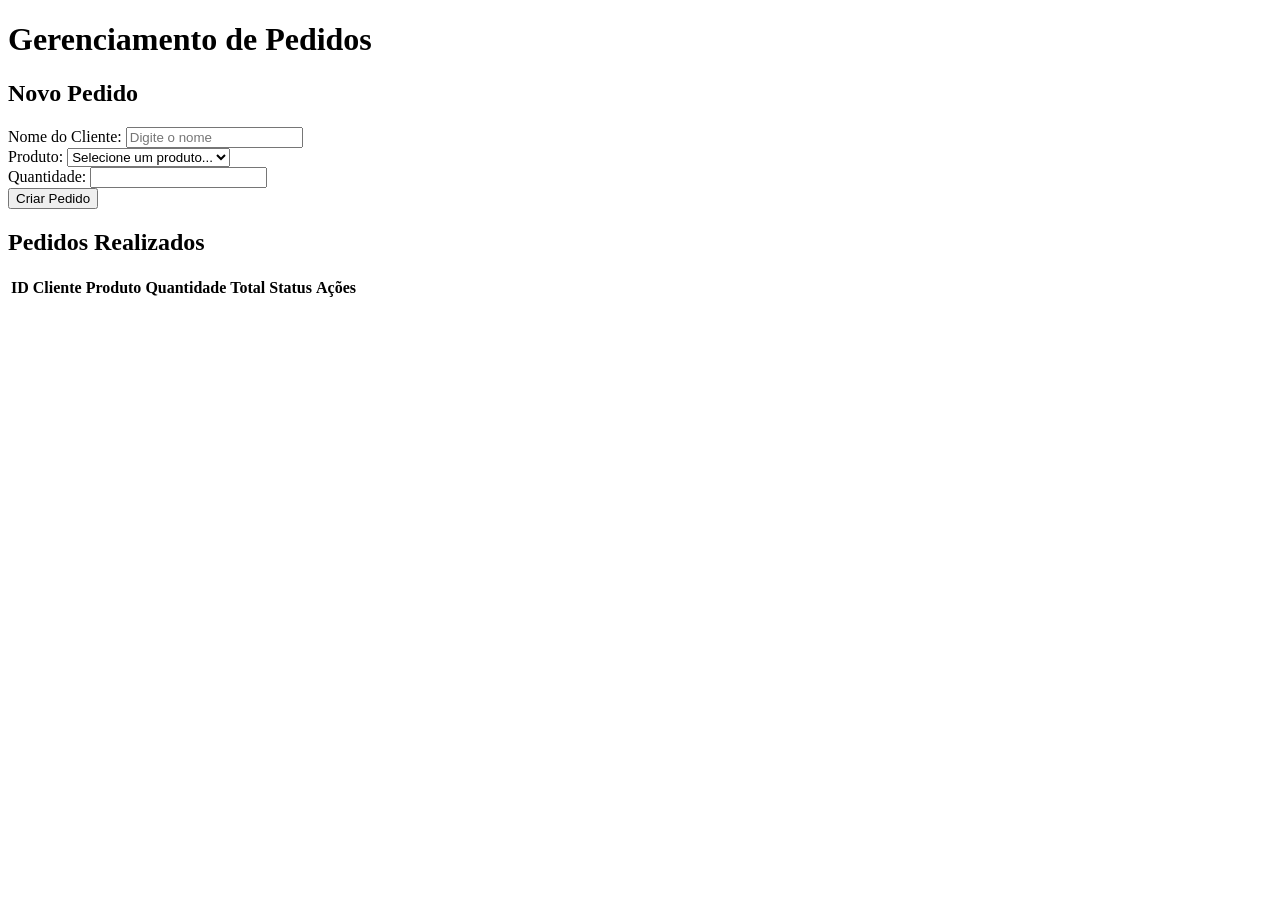
==== src/main/webapp/pedidos.html @ 5592a245 "feat: pedidos.html e pedidos.js com CRUD completo" ====
<!DOCTYPE html>
<html lang="pt-BR">
<head>
    <meta charset="UTF-8">
    <meta name="viewport" content="width=device-width, initial-scale=1.0">
    <title>Pedidos - E-commerce</title>
</head>
<body>

<h1>Gerenciamento de Pedidos</h1>

<!-- SEÇÃO 1: Formulário de criar pedido -->
<section id="form-section">
    <h2>Novo Pedido</h2>
    <form id="form-pedido">
        <div>
            <label for="nomeCliente">Nome do Cliente:</label>
            <input type="text" id="nomeCliente" placeholder="Digite o nome" required>
        </div>

        <div>
            <label for="idProduto">Produto:</label>
            <select id="idProduto" required>
                <option value="">Selecione um produto...</option>
                <!-- preenchido via JavaScript -->
            </select>
        </div>

        <div>
            <label for="quantidade">Quantidade:</label>
            <input type="number" id="quantidade" min="1" required>
        </div>

        <button type="submit">Criar Pedido</button>
    </form>
</section>

<!-- SEÇÃO 2: Listagem de pedidos -->
<section id="list-section">
    <h2>Pedidos Realizados</h2>
    <table id="tabela-pedidos">
        <thead>
        <tr>
            <th>ID</th>
            <th>Cliente</th>
            <th>Produto</th>
            <th>Quantidade</th>
            <th>Total</th>
            <th>Status</th>
            <th>Ações</th>
        </tr>
        </thead>
        <tbody id="tbody-pedidos">
        <!-- preenchido via JavaScript -->
        </tbody>
    </table>
</section>

<script src="js/pedidos.js"></script>
</body>
</html>
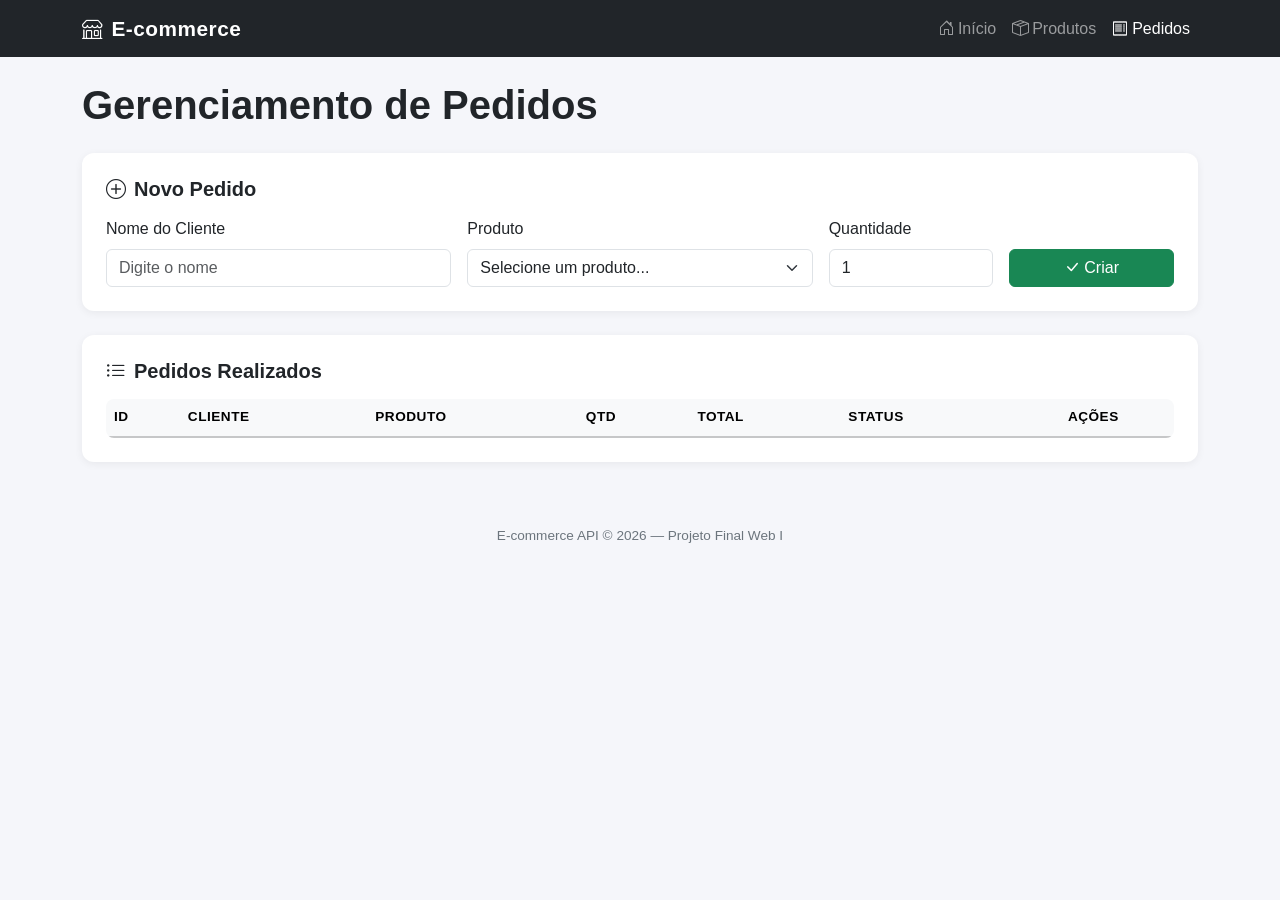
==== commit 530c6336: "feat: entregas 2 e 6 referentes à ProdutoServlet.java — CRUD completo + filtro por categoria e index" ====
--- a/src/main/webapp/pedidos.html
+++ b/src/main/webapp/pedidos.html
@@ -3,59 +3,138 @@
 <head>
     <meta charset="UTF-8">
     <meta name="viewport" content="width=device-width, initial-scale=1.0">
-    <title>Pedidos - E-commerce</title>
+    <title>Pedidos — E-commerce</title>
+    <!-- Bootstrap 5 CDN -->
+    <link href="https://cdn.jsdelivr.net/npm/bootstrap@5.3.3/dist/css/bootstrap.min.css" rel="stylesheet">
+    <!-- Bootstrap Icons -->
+    <link href="https://cdn.jsdelivr.net/npm/bootstrap-icons@1.11.3/font/bootstrap-icons.css" rel="stylesheet">
+    <!-- CSS Global -->
+    <link href="css/style.css" rel="stylesheet">
 </head>
 <body>
 
-<h1>Gerenciamento de Pedidos</h1>
+<!-- Navbar -->
+<nav class="navbar navbar-expand-lg navbar-dark bg-dark">
+    <div class="container">
+        <a class="navbar-brand" href="index.html">
+            <i class="bi bi-shop me-2"></i>E-commerce
+        </a>
+        <button class="navbar-toggler" type="button" data-bs-toggle="collapse" data-bs-target="#navbarNav">
+            <span class="navbar-toggler-icon"></span>
+        </button>
+        <div class="collapse navbar-collapse" id="navbarNav">
+            <ul class="navbar-nav ms-auto">
+                <li class="nav-item">
+                    <a class="nav-link" href="index.html">
+                        <i class="bi bi-house-door me-1"></i>Início
+                    </a>
+                </li>
+                <li class="nav-item">
+                    <a class="nav-link" href="produtos.html">
+                        <i class="bi bi-box-seam me-1"></i>Produtos
+                    </a>
+                </li>
+                <li class="nav-item">
+                    <a class="nav-link active" href="pedidos.html">
+                        <i class="bi bi-receipt me-1"></i>Pedidos
+                    </a>
+                </li>
+            </ul>
+        </div>
+    </div>
+</nav>
 
-<!-- SEÇÃO 1: Formulário de criar pedido -->
-<section id="form-section">
-    <h2>Novo Pedido</h2>
-    <form id="form-pedido">
-        <div>
-            <label for="nomeCliente">Nome do Cliente:</label>
-            <input type="text" id="nomeCliente" placeholder="Digite o nome" required>
+<!-- Conteúdo principal -->
+<main class="container py-4">
+
+    <h1 class="fw-bold mb-4">Gerenciamento de Pedidos</h1>
+
+    <!-- Formulário de novo pedido -->
+    <div class="form-section" id="form-section">
+        <h5><i class="bi bi-plus-circle me-2"></i>Novo Pedido</h5>
+        <form id="form-pedido">
+            <div class="row g-3">
+                <div class="col-md-4">
+                    <label for="nomeCliente" class="form-label">Nome do Cliente</label>
+                    <input type="text" class="form-control" id="nomeCliente" placeholder="Digite o nome" required>
+                </div>
+                <div class="col-md-4">
+                    <label for="idProduto" class="form-label">Produto</label>
+                    <select class="form-select" id="idProduto" required>
+                        <option value="">Selecione um produto...</option>
+                        <!-- preenchido via JavaScript -->
+                    </select>
+                </div>
+                <div class="col-md-2">
+                    <label for="quantidade" class="form-label">Quantidade</label>
+                    <input type="number" class="form-control" id="quantidade" min="1" value="1" required>
+                </div>
+                <div class="col-md-2 d-flex align-items-end">
+                    <button type="submit" class="btn btn-success w-100">
+                        <i class="bi bi-check-lg me-1"></i>Criar
+                    </button>
+                </div>
+            </div>
+        </form>
+    </div>
+
+    <!-- Listagem de pedidos -->
+    <div class="content-section" id="list-section">
+        <h5 class="fw-bold mb-3"><i class="bi bi-list-ul me-2"></i>Pedidos Realizados</h5>
+        <div class="table-responsive">
+            <table class="table table-hover align-middle mb-0" id="tabela-pedidos">
+                <thead class="table-light">
+                <tr>
+                    <th>ID</th>
+                    <th>Cliente</th>
+                    <th>Produto</th>
+                    <th>Qtd</th>
+                    <th>Total</th>
+                    <th>Status</th>
+                    <th class="text-center">Ações</th>
+                </tr>
+                </thead>
+                <tbody id="tbody-pedidos">
+                <!-- preenchido via JavaScript -->
+                </tbody>
+            </table>
         </div>
+    </div>
 
-        <div>
-            <label for="idProduto">Produto:</label>
-            <select id="idProduto" required>
-                <option value="">Selecione um produto...</option>
-                <!-- preenchido via JavaScript -->
-            </select>
+</main>
+
+<!-- Footer -->
+<footer class="text-center py-3 mt-4">
+    <p class="mb-0">E-commerce API &copy; 2026 — Projeto Final Web I</p>
+</footer>
+
+<!-- Bootstrap JS -->
+<script src="https://cdn.jsdelivr.net/npm/bootstrap@5.3.3/dist/js/bootstrap.bundle.min.js"></script>
+
+<!-- Modal para editar status -->
+<div class="modal fade" id="modalStatus" tabindex="-1" aria-labelledby="modalStatusLabel" aria-hidden="true">
+    <div class="modal-dialog modal-sm modal-dialog-centered">
+        <div class="modal-content">
+            <div class="modal-header">
+                <h5 class="modal-title" id="modalStatusLabel">Alterar Status</h5>
+                <button type="button" class="btn-close" data-bs-dismiss="modal" aria-label="Fechar"></button>
+            </div>
+            <div class="modal-body">
+                <select class="form-select" id="selectNovoStatus">
+                    <option value="PENDENTE">Pendente</option>
+                    <option value="CONFIRMADO">Confirmado</option>
+                    <option value="CANCELADO">Cancelado</option>
+                </select>
+            </div>
+            <div class="modal-footer">
+                <button type="button" class="btn btn-secondary btn-sm" data-bs-dismiss="modal">Cancelar</button>
+                <button type="button" class="btn btn-primary btn-sm" id="btnSalvarStatus">Salvar</button>
+            </div>
         </div>
-
-        <div>
-            <label for="quantidade">Quantidade:</label>
-            <input type="number" id="quantidade" min="1" required>
-        </div>
-
-        <button type="submit">Criar Pedido</button>
-    </form>
-</section>
-
-<!-- SEÇÃO 2: Listagem de pedidos -->
-<section id="list-section">
-    <h2>Pedidos Realizados</h2>
-    <table id="tabela-pedidos">
-        <thead>
-        <tr>
-            <th>ID</th>
-            <th>Cliente</th>
-            <th>Produto</th>
-            <th>Quantidade</th>
-            <th>Total</th>
-            <th>Status</th>
-            <th>Ações</th>
-        </tr>
-        </thead>
-        <tbody id="tbody-pedidos">
-        <!-- preenchido via JavaScript -->
-        </tbody>
-    </table>
-</section>
+    </div>
+</div>
 
 <script src="js/pedidos.js"></script>
+
 </body>
 </html>
--- a/src/main/webapp/css/style.css
+++ b/src/main/webapp/css/style.css
@@ -0,0 +1,152 @@
+/* ===== CSS Global — E-commerce API ===== */
+
+/* Variáveis customizadas */
+:root {
+    --primary: #0d6efd;
+    --secondary: #6c757d;
+    --success: #198754;
+    --danger: #dc3545;
+    --warning: #ffc107;
+    --info: #0dcaf0;
+    --light: #f8f9fa;
+    --dark: #212529;
+    --body-bg: #f5f6fa;
+    --font-family: 'Segoe UI', Roboto, 'Helvetica Neue', Arial, sans-serif;
+}
+
+/* Reset e base */
+body {
+    font-family: var(--font-family);
+    background-color: var(--body-bg);
+    color: var(--dark);
+}
+
+/* Navbar customizada */
+.navbar-brand {
+    font-weight: 700;
+    font-size: 1.3rem;
+    letter-spacing: 0.5px;
+}
+
+.navbar .nav-link {
+    font-weight: 500;
+    transition: color 0.2s ease;
+}
+
+.navbar .nav-link:hover {
+    color: var(--primary) !important;
+}
+
+/* Cards de resumo */
+.card-summary {
+    border: none;
+    border-radius: 12px;
+    box-shadow: 0 2px 8px rgba(0, 0, 0, 0.06);
+    transition: transform 0.2s ease, box-shadow 0.2s ease;
+}
+
+.card-summary:hover {
+    transform: translateY(-4px);
+    box-shadow: 0 6px 20px rgba(0, 0, 0, 0.1);
+}
+
+.card-summary .card-body {
+    padding: 1.5rem;
+}
+
+.card-summary .card-icon {
+    font-size: 2rem;
+    margin-bottom: 0.5rem;
+}
+
+.card-summary .card-title {
+    font-weight: 600;
+    font-size: 1rem;
+    color: var(--secondary);
+    margin-bottom: 0.25rem;
+}
+
+.card-summary .card-value {
+    font-size: 2rem;
+    font-weight: 700;
+}
+
+/* Tabelas */
+.table {
+    border-radius: 8px;
+    overflow: hidden;
+}
+
+.table thead th {
+    font-weight: 600;
+    font-size: 0.85rem;
+    text-transform: uppercase;
+    letter-spacing: 0.5px;
+    border-bottom-width: 2px;
+}
+
+/* Botões de ação na tabela */
+.btn-action {
+    padding: 0.25rem 0.5rem;
+    font-size: 0.8rem;
+    border-radius: 6px;
+}
+
+/* Formulários */
+.form-section {
+    background: #fff;
+    border-radius: 12px;
+    padding: 1.5rem;
+    box-shadow: 0 2px 8px rgba(0, 0, 0, 0.06);
+    margin-bottom: 1.5rem;
+}
+
+.form-section h5 {
+    font-weight: 700;
+    margin-bottom: 1rem;
+    color: var(--dark);
+}
+
+/* Badges de status */
+.badge-status {
+    font-size: 0.8rem;
+    padding: 0.35em 0.65em;
+    border-radius: 6px;
+    font-weight: 600;
+}
+
+/* Seção de conteúdo */
+.content-section {
+    background: #fff;
+    border-radius: 12px;
+    padding: 1.5rem;
+    box-shadow: 0 2px 8px rgba(0, 0, 0, 0.06);
+}
+
+/* Footer */
+footer {
+    color: var(--secondary);
+    font-size: 0.85rem;
+}
+
+/* Links de navegação de cards */
+.card-link {
+    text-decoration: none;
+    color: inherit;
+}
+
+.card-link:hover {
+    color: inherit;
+}
+
+/* Responsividade extra */
+@media (max-width: 576px) {
+    .card-summary .card-value {
+        font-size: 1.5rem;
+    }
+
+    .content-section,
+    .form-section {
+        padding: 1rem;
+    }
+}
